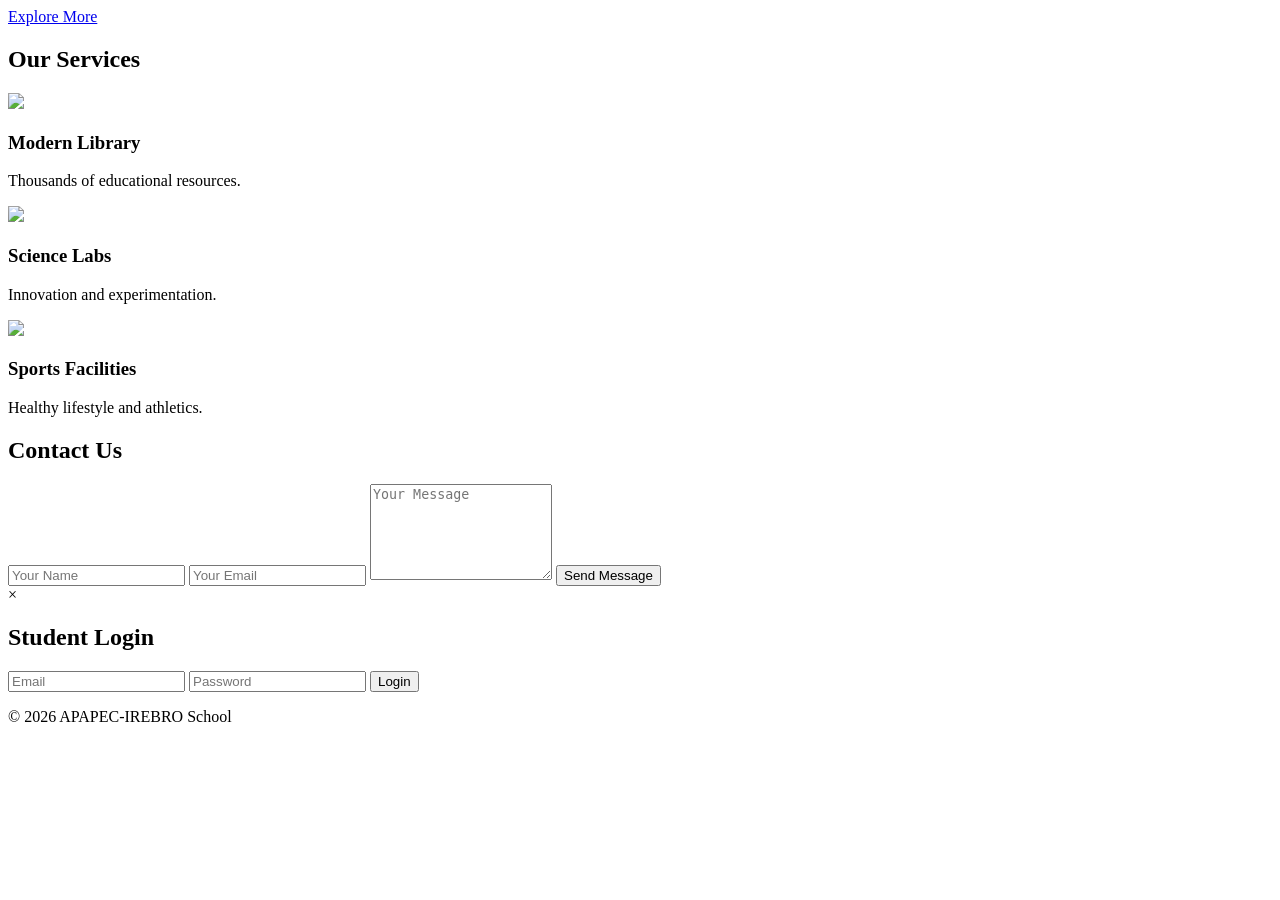
==== index.html @ 2ddeeaf6 "Add link to stylesheet in index.html" ====
<!DOCTYPE html>
<head>
  <link rel="stylesheets" href="style.css">
</head>
<a href="#about" class="btn">Explore More</a>
</div>
</section>

<section id="services">
<h2 class="section-title">Our Services</h2>

<div class="cards">
<div class="card">
<img src="https://images.unsplash.com/photo-1521587760476-6c12a4b040da?auto=format&fit=crop&w=1200&q=80">
<h3>Modern Library</h3>
<p>Thousands of educational resources.</p>
</div>

<div class="card">
<img src="https://images.unsplash.com/photo-1532187643603-ba119ca4109e?auto=format&fit=crop&w=1200&q=80">
<h3>Science Labs</h3>
<p>Innovation and experimentation.</p>
</div>

<div class="card">
<img src="https://images.unsplash.com/photo-1517649763962-0c623066013b?auto=format&fit=crop&w=1200&q=80">
<h3>Sports Facilities</h3>
<p>Healthy lifestyle and athletics.</p>
</div>
</div>
</section>

<section id="contact">
<h2 class="section-title">Contact Us</h2>

<form class="contact-form" action="contact.php" method="POST">
<input type="text" name="name" placeholder="Your Name" required>
<input type="email" name="email" placeholder="Your Email" required>
<textarea name="message" rows="6" placeholder="Your Message"></textarea>
<button type="submit">Send Message</button>
</form>
</section>

<div class="login-modal" id="loginModal">
<div class="login-box">
<span id="closeLogin">×</span>
<h2>Student Login</h2>

<form id="loginForm">
<input type="email" id="email" placeholder="Email" required>
<input type="password" id="password" placeholder="Password" required>
<button type="submit">Login</button>
</form>
</div>
</div>

<footer>
<p>© 2026 APAPEC-IREBRO School</p>
</footer>

</body>
</html>
---- style.css ----
*{
color:white;
cursor:pointer;
}

.login-modal{
position:fixed;
inset:0;
background:rgba(0,0,0,0.7);
display:flex;
justify-content:center;
align-items:center;
opacity:0;
visibility:hidden;
transition:0.4s;
}

.login-modal.active{
opacity:1;
visibility:visible;
}

.login-box{
background:#0f1c2e;
padding:40px;
border-radius:20px;
width:90%;
max-width:400px;
}

.login-box form{
display:flex;
flex-direction:column;
gap:20px;
}

.login-box input,
.login-box button{
padding:15px;
border:none;
border-radius:10px;
}

@media(max-width:768px){
header{
flex-direction:column;
gap:15px;
}

.hero h1{
font-size:2.5rem;
}

nav ul{
flex-wrap:wrap;
justify-content:center;
}
}
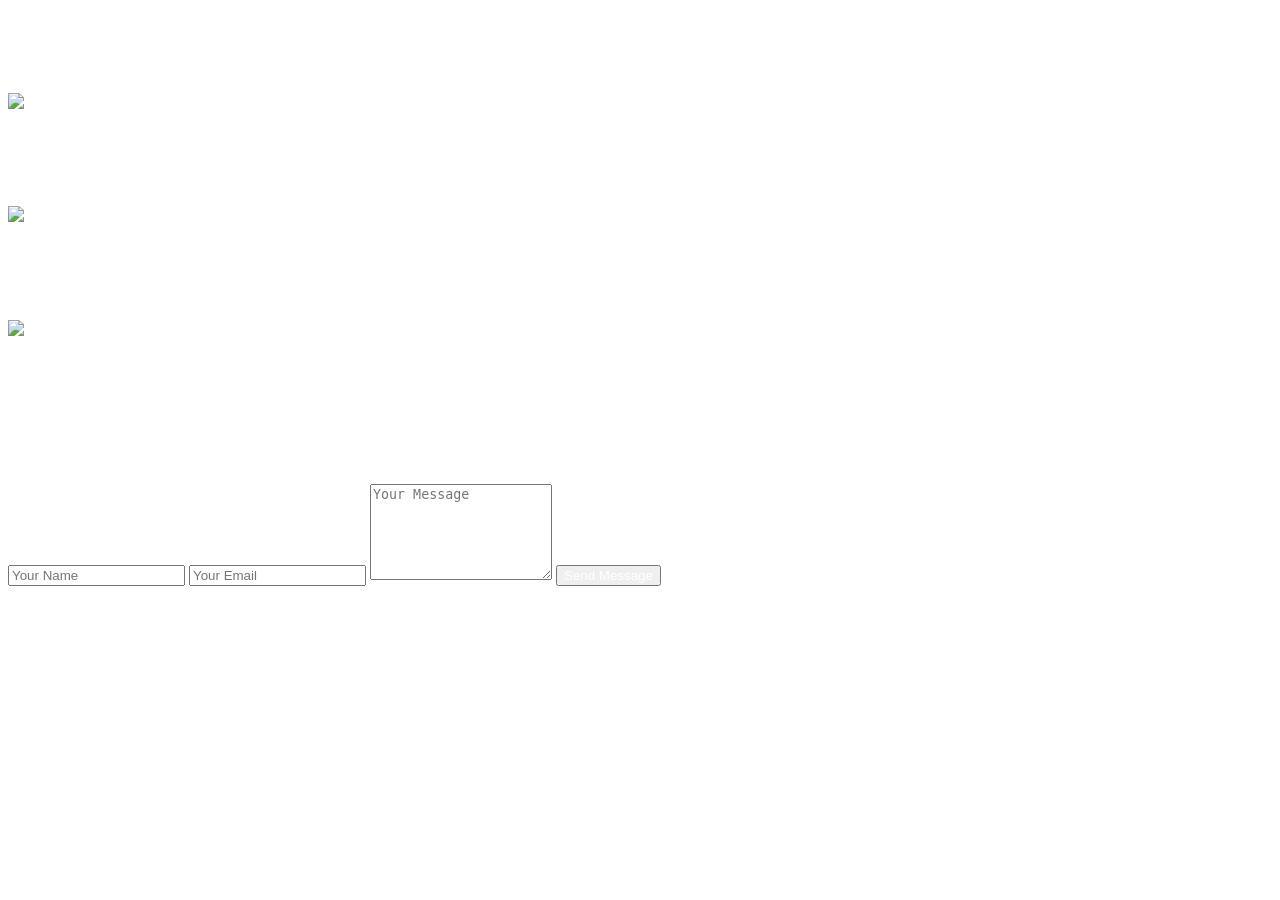
==== commit 05d947ef: "Fix typo in link rel attribute for stylesheet" ====
--- a/index.html
+++ b/index.html
@@ -1,6 +1,6 @@
 <!DOCTYPE html>
 <head>
-  <link rel="stylesheets" href="style.css">
+  <link rel="stylesheet" href="style.css">
 </head>
 <a href="#about" class="btn">Explore More</a>
 </div>
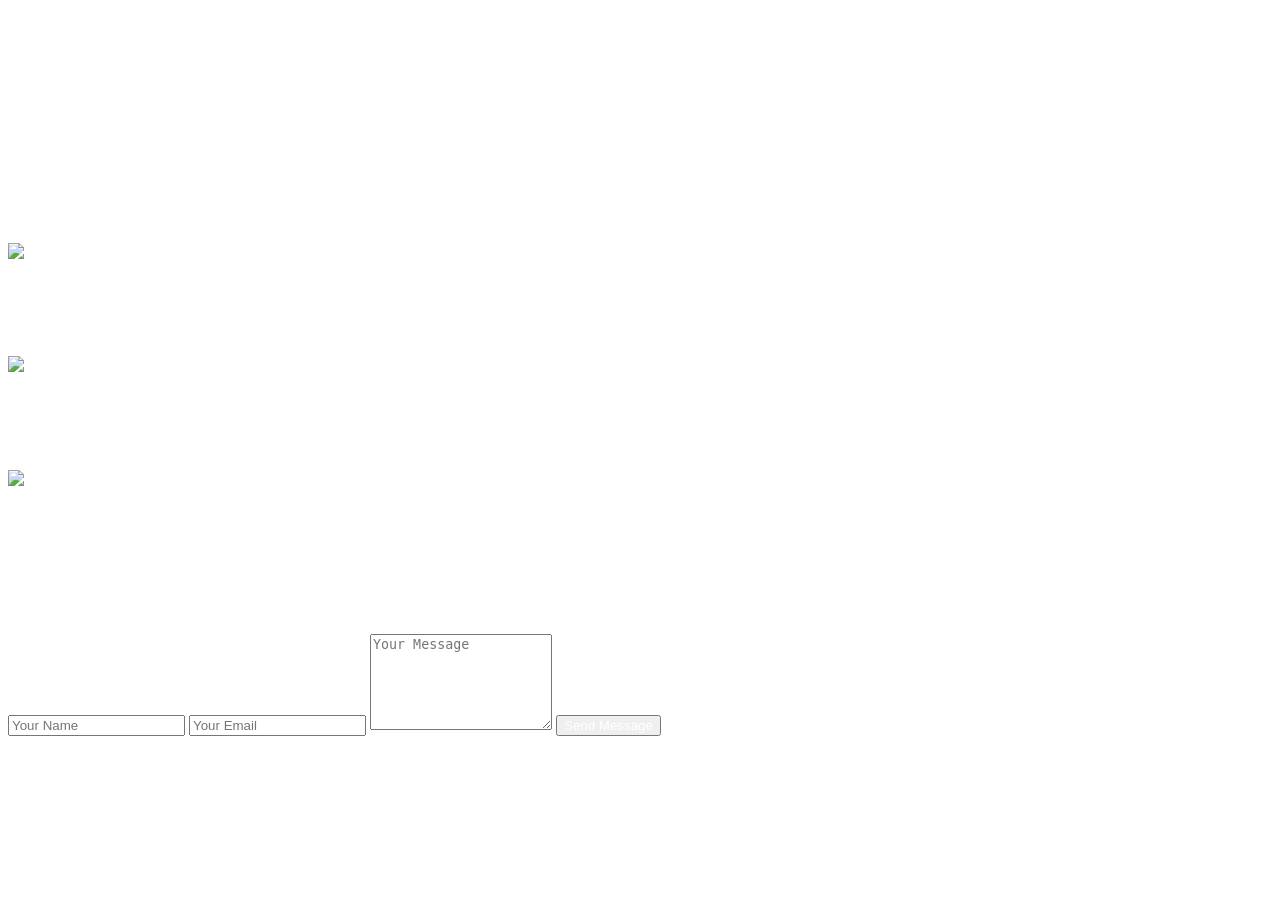
==== commit 71281074: "Add navigation links to index.html" ====
--- a/index.html
+++ b/index.html
@@ -1,7 +1,29 @@
 <!DOCTYPE html>
 <head>
-  <link rel="stylesheet" href="style.css">
+<meta charset="UTF-8">
+<meta name="viewport" content="width=device-width, initial-scale=1.0">
+<title>APAPEC-IREBRO School</title>
+
+<link rel="manifest" href="manifest.json">
+<link rel="stylesheet" href="style.css">
+<link href="https://fonts.googleapis.com/css2?family=Poppins:wght@300;400;500;600;700&display=swap" rel="stylesheet">
+
+<script defer src="firebase-config.js"></script>
+<script defer src="login.js"></script>
+<script defer src="app.js"></script>
 </head>
+<body>
+  <nav>
+<ul>
+<li><a href="index.html">Home</a></li>
+<li><a href="dashboard.html">Dashboard</a></li>
+<li><a href="admin.html">Admin</a></li>
+<li><a href="admissions.html">Admissions</a></li>
+<li><a href="results.html">Results</a></li>
+<li><a href="attendance.html">Attendance</a></li>
+<li><a href="payment.html">Payments</a></li>
+</ul>
+</nav
 <a href="#about" class="btn">Explore More</a>
 </div>
 </section>
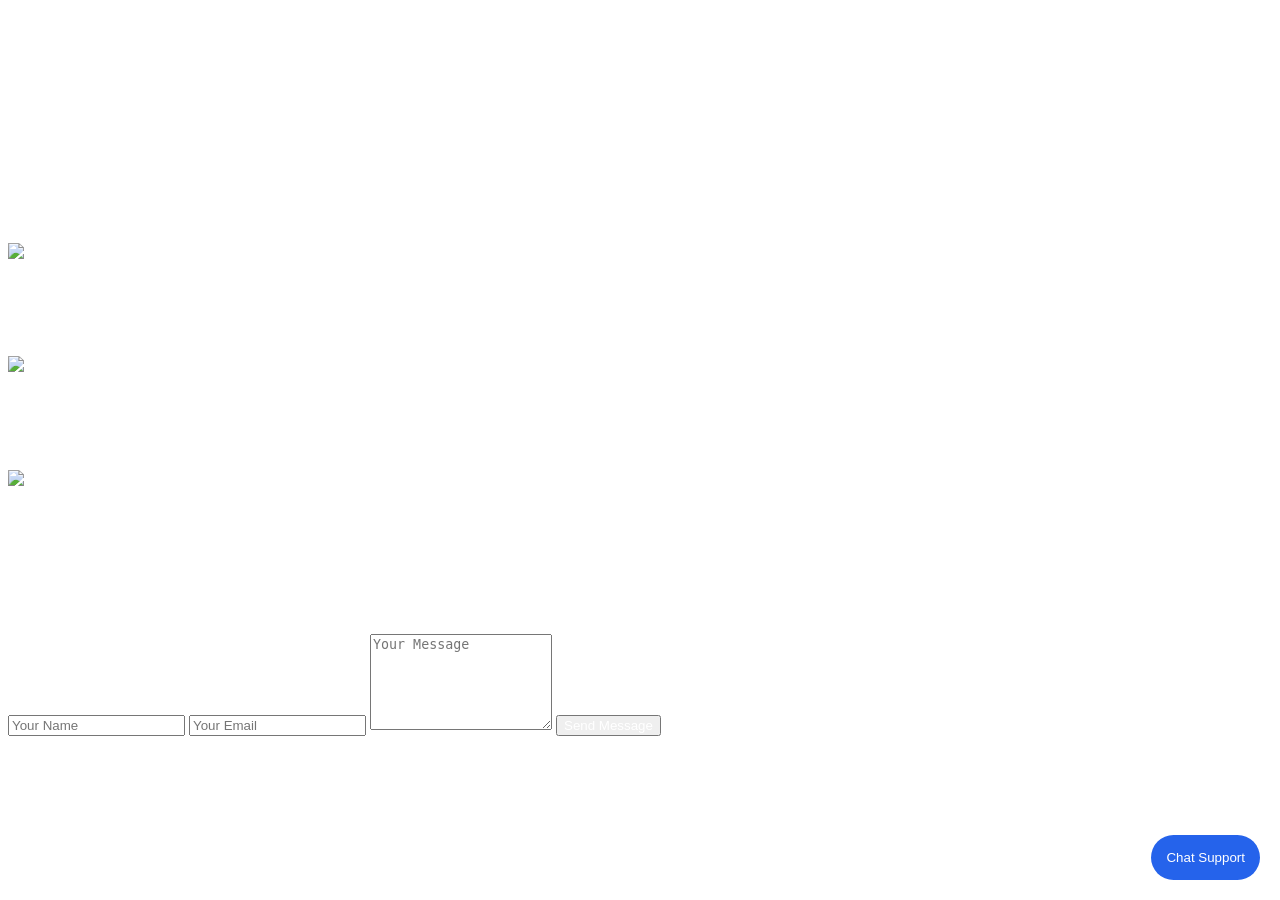
==== commit 5a0846cd: "Add script tags for JavaScript files in index.html Added script tags for app.js, login.js, chatbot.j" ====
--- a/index.html
+++ b/index.html
@@ -79,6 +79,10 @@
 <footer>
 <p>© 2026 APAPEC-IREBRO School</p>
 </footer>
+  <script src="app.js"></script>
+<script src="login.js"></script>
+<script src="chatbot.js"></script>
+  <script type="module" src="firebase-config.js"></script>
 
 </body>
 </html>
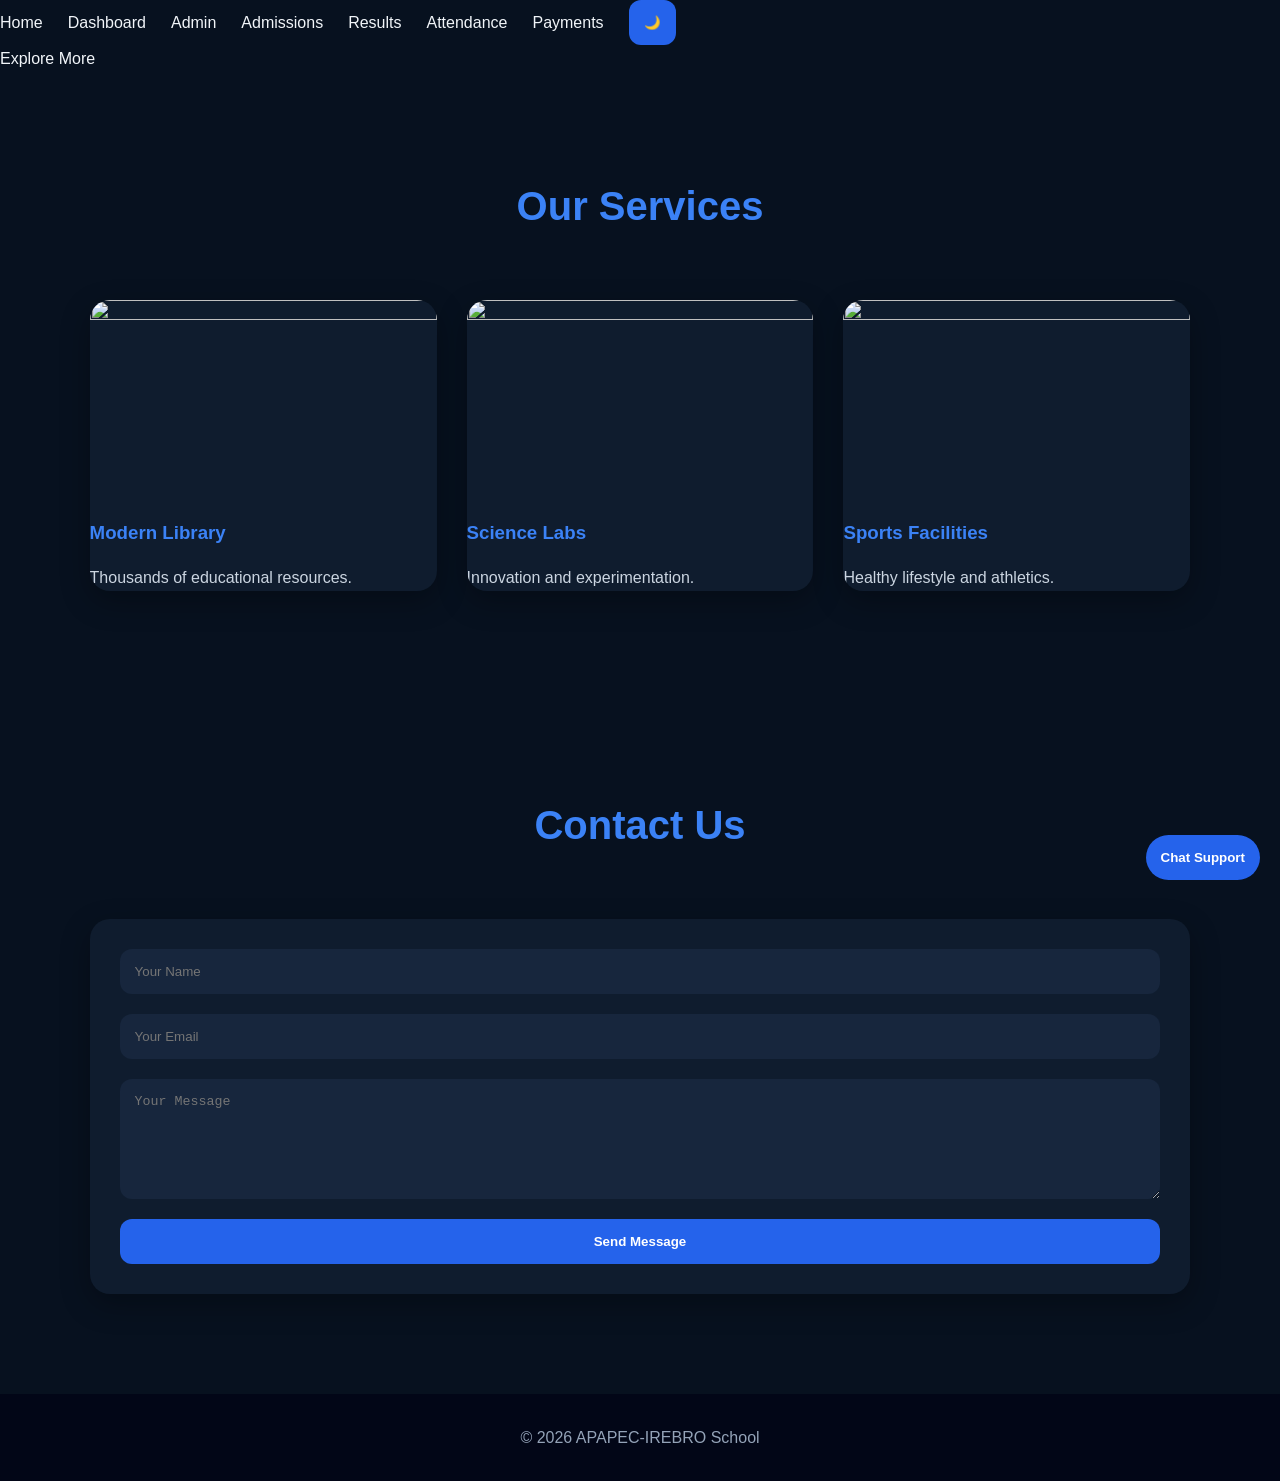
==== commit 0b887dcf: "Update index.html" ====
--- a/index.html
+++ b/index.html
@@ -22,6 +22,11 @@
 <li><a href="results.html">Results</a></li>
 <li><a href="attendance.html">Attendance</a></li>
 <li><a href="payment.html">Payments</a></li>
+  <!-- THEME TOGGLE BUTTON -->
+
+<button id="theme-toggle" class="theme-toggle">
+  🌙
+</button>
 </ul>
 </nav
 <a href="#about" class="btn">Explore More</a>
--- a/style.css
+++ b/style.css
@@ -1,58 +1,690 @@
+/* =========================
+GLOBAL RESET
+========================= */
+
 *{
-color:white;
-cursor:pointer;
-}
+  margin:0;
+  padding:0;
+  box-sizing:border-box;
+  scroll-behavior:smooth;
+}
+
+:root{
+  --bg:#07111f;
+  --secondary:#0f1c2e;
+  --card:#17263d;
+  --text:#f1f5f9;
+  --muted:#cbd5e1;
+  --primary:#3b82f6;
+  --primary-dark:#2563eb;
+  --shadow:0 10px 30px rgba(0,0,0,0.3);
+}
+/* =========================
+NAVBAR STYLING
+========================= */
+
+header{
+  position:fixed;
+  top:0;
+  left:0;
+  width:100%;
+  padding:15px 7%;
+  display:flex;
+  justify-content:space-between;
+  align-items:center;
+
+  background:rgba(7,17,31,0.95);
+  backdrop-filter:blur(10px);
+
+  border-bottom:1px solid rgba(255,255,255,0.08);
+
+  z-index:1000;
+  transition:0.4s ease;
+}
+
+/* LOGO */
+
+.logo{
+  font-size:1.8rem;
+  font-weight:700;
+  color:#60a5fa;
+  letter-spacing:1px;
+  cursor:pointer;
+}
+
+/* NAVIGATION */
+
+nav{
+  display:flex;
+  align-items:center;
+}
+
+nav ul{
+  display:flex;
+  align-items:center;
+  gap:25px;
+  list-style:none;
+}
+
+nav ul li{
+  position:relative;
+}
+
+nav ul li a{
+  color:#f1f5f9;
+  text-decoration:none;
+  font-size:1rem;
+  font-weight:500;
+  transition:0.3s ease;
+  padding:5px 0;
+}
+
+/* HOVER UNDERLINE */
+
+nav ul li a::after{
+  content:'';
+  position:absolute;
+  left:0;
+  bottom:-5px;
+
+  width:0%;
+  height:2px;
+
+  background:#60a5fa;
+
+  transition:0.3s ease;
+}
+
+nav ul li a:hover::after{
+  width:100%;
+}
+
+nav ul li a:hover{
+  color:#60a5fa;
+}
+
+/* LOGIN BUTTON */
+
+.login-nav-btn{
+  background:linear-gradient(135deg,#3b82f6,#2563eb);
+  padding:10px 22px;
+  border-radius:30px;
+  color:white !important;
+  transition:0.3s ease;
+}
+
+.login-nav-btn:hover{
+  transform:translateY(-3px);
+  box-shadow:0 8px 20px rgba(59,130,246,0.4);
+}
+
+/* MOBILE MENU BUTTON */
+
+.menu-toggle{
+  display:none;
+  font-size:2rem;
+  color:white;
+  cursor:pointer;
+}
+
+/* ACTIVE NAVBAR ON SCROLL */
+
+header.active{
+  background:#020617;
+  box-shadow:0 10px 25px rgba(0,0,0,0.3);
+}
+
+/* =========================
+RESPONSIVE NAVBAR
+========================= */
+
+@media(max-width:900px){
+
+  header{
+    padding:15px 5%;
+  }
+
+  .menu-toggle{
+    display:block;
+  }
+
+  nav{
+    position:absolute;
+    top:100%;
+    left:0;
+
+    width:100%;
+
+    background:#0f172a;
+
+    max-height:0;
+    overflow:hidden;
+
+    transition:0.4s ease;
+  }
+
+  nav.active{
+    max-height:500px;
+  }
+
+  nav ul{
+    flex-direction:column;
+    padding:20px 0;
+    gap:20px;
+  }
+
+  nav ul li{
+    text-align:center;
+  }
+}
+
+@media(max-width:500px){
+
+  .logo{
+    font-size:1.5rem;
+  }
+
+  nav ul li a{
+    font-size:0.95rem;
+  }
+
+  .login-nav-btn{
+    padding:8px 18px;
+  }
+}
+
+body{
+  font-family:'Poppins',sans-serif;
+  background:var(--bg);
+  color:var(--text);
+  overflow-x:hidden;
+  line-height:1.7;
+}
+
+img{
+  width:100%;
+  display:block;
+}
+
+a{
+  text-decoration:none;
+}
+
+ul{
+  list-style:none;
+}
+
+section{
+  padding:100px 7%;
+}
+
+.section-title{
+  text-align:center;
+  font-size:2.5rem;
+  color:var(--primary);
+  margin-bottom:60px;
+}
+
+/* =========================
+SCROLLBAR
+========================= */
+
+::-webkit-scrollbar{
+  width:10px;
+}
+
+::-webkit-scrollbar-thumb{
+  background:var(--primary);
+  border-radius:20px;
+}
+
+::-webkit-scrollbar-track{
+  background:var(--bg);
+}
+
+/* =========================
+HEADER
+========================= */
+
+header{
+  position:fixed;
+  top:0;
+  left:0;
+  width:100%;
+  padding:15px 7%;
+  background:rgba(7,17,31,0.95);
+  display:flex;
+  justify-content:space-between;
+  align-items:center;
+  z-index:1000;
+  backdrop-filter:blur(10px);
+  border-bottom:1px solid rgba(255,255,255,0.08);
+}
+
+.logo{
+  font-size:1.8rem;
+  font-weight:700;
+  color:var(--primary);
+}
+
+nav ul{
+  display:flex;
+  gap:25px;
+  align-items:center;
+}
+
+nav a{
+  color:var(--text);
+  font-weight:500;
+  position:relative;
+  transition:0.3s;
+}
+
+nav a::after{
+  content:'';
+  position:absolute;
+  left:0;
+  bottom:-5px;
+  width:0;
+  height:2px;
+  background:var(--primary);
+  transition:0.3s;
+}
+
+nav a:hover::after{
+  width:100%;
+}
+
+nav a:hover{
+  color:var(--primary);
+}
+
+.login-nav-btn{
+  padding:10px 22px;
+  border-radius:30px;
+  background:var(--primary-dark);
+}
+
+/* =========================
+HERO SECTION
+========================= */
+
+.hero{
+  min-height:100vh;
+  display:flex;
+  justify-content:center;
+  align-items:center;
+  text-align:center;
+  padding:120px 7% 60px;
+  background:
+  linear-gradient(rgba(0,0,0,0.7),rgba(0,0,0,0.7)),
+  url('https://images.unsplash.com/photo-1523050854058-8df90110c9f1?auto=format&fit=crop&w=1920&q=80') center/cover;
+}
+
+.hero-content{
+  max-width:850px;
+}
+
+.hero h1{
+  font-size:4rem;
+  margin-bottom:20px;
+}
+
+.hero span{
+  color:var(--primary);
+}
+
+.hero p{
+  color:#dbeafe;
+  font-size:1.2rem;
+  margin-bottom:35px;
+}
+
+.btn{
+  display:inline-block;
+  padding:14px 32px;
+  background:linear-gradient(135deg,var(--primary),var(--primary-dark));
+  color:white;
+  border-radius:50px;
+  font-weight:600;
+  transition:0.4s;
+  box-shadow:var(--shadow);
+}
+
+.btn:hover{
+  transform:translateY(-5px);
+}
+
+/* =========================
+CARDS
+========================= */
+
+.cards,
+.gallery-grid,
+.event-container,
+.achievement-container,
+.contact-container{
+  display:grid;
+  grid-template-columns:repeat(auto-fit,minmax(280px,1fr));
+  gap:30px;
+}
+
+.card,
+.event-card,
+.achievement-box,
+.contact-info,
+.contact-form,
+.login-box{
+  background:var(--secondary);
+  border-radius:20px;
+  overflow:hidden;
+  transition:0.4s;
+  box-shadow:var(--shadow);
+}
+
+.card:hover,
+.event-card:hover,
+.achievement-box:hover{
+  transform:translateY(-10px);
+}
+
+.card img{
+  aspect-ratio:16/10;
+  object-fit:cover;
+}
+
+.card-content,
+.event-card,
+.achievement-box,
+.contact-info,
+.contact-form,
+.login-box{
+  padding:30px;
+}
+
+.card h3,
+.event-card h3,
+.about-text h2{
+  color:var(--primary);
+  margin-bottom:15px;
+}
+
+.card p,
+.about-text p,
+.event-card p,
+.contact-info p{
+  color:var(--muted);
+}
+
+/* =========================
+ABOUT SECTION
+========================= */
+
+.about-container{
+  display:grid;
+  grid-template-columns:repeat(auto-fit,minmax(320px,1fr));
+  gap:50px;
+  align-items:center;
+}
+
+.about img{
+  border-radius:20px;
+}
+
+/* =========================
+GALLERY
+========================= */
+
+.gallery-item{
+  overflow:hidden;
+  border-radius:20px;
+}
+
+.gallery-item img{
+  aspect-ratio:1/1;
+  object-fit:cover;
+  transition:0.5s;
+}
+
+.gallery-item:hover img{
+  transform:scale(1.1);
+}
+
+/* =========================
+ACHIEVEMENTS
+========================= */
+
+.achievement-box h3{
+  font-size:3rem;
+  color:var(--primary);
+}
+
+/* =========================
+FAQ
+========================= */
+
+.faq-container{
+  max-width:900px;
+  margin:auto;
+}
+
+.faq-item{
+  background:var(--secondary);
+  border-radius:15px;
+  margin-bottom:20px;
+  overflow:hidden;
+}
+
+.faq-question{
+  width:100%;
+  background:none;
+  border:none;
+  color:white;
+  padding:20px;
+  font-size:1rem;
+  text-align:left;
+  cursor:pointer;
+}
+
+.faq-answer{
+  max-height:0;
+  overflow:hidden;
+  transition:max-height 0.4s ease;
+}
+
+.faq-answer p{
+  padding:20px;
+  color:var(--muted);
+}
+
+/* =========================
+FORMS
+========================= */
+
+form{
+  display:flex;
+  flex-direction:column;
+  gap:20px;
+}
+
+input,
+textarea,
+select{
+  width:100%;
+  padding:15px;
+  border:none;
+  border-radius:12px;
+  background:var(--card);
+  color:white;
+  outline:none;
+}
+
+button{
+  padding:15px;
+  border:none;
+  border-radius:12px;
+  background:var(--primary-dark);
+  color:white;
+  font-weight:600;
+  cursor:pointer;
+  transition:0.3s;
+}
+
+button:hover{
+  background:var(--primary);
+}
+
+.newsletter-box{
+  background:linear-gradient(135deg,var(--primary-dark),var(--primary));
+  padding:60px 30px;
+  border-radius:25px;
+  text-align:center;
+}
+
+.newsletter-form{
+  display:flex;
+  gap:15px;
+  flex-wrap:wrap;
+  justify-content:center;
+  margin-top:25px;
+}
+
+.newsletter-form input{
+  max-width:400px;
+}
+
+/* =========================
+LOGIN MODAL
+========================= */
 
 .login-modal{
-position:fixed;
-inset:0;
-background:rgba(0,0,0,0.7);
-display:flex;
-justify-content:center;
-align-items:center;
-opacity:0;
-visibility:hidden;
-transition:0.4s;
+  position:fixed;
+  inset:0;
+  background:rgba(0,0,0,0.7);
+  display:flex;
+  justify-content:center;
+  align-items:center;
+  opacity:0;
+  visibility:hidden;
+  transition:0.4s;
+  z-index:5000;
 }
 
 .login-modal.active{
-opacity:1;
-visibility:visible;
-}
-
-.login-box{
-background:#0f1c2e;
-padding:40px;
-border-radius:20px;
-width:90%;
-max-width:400px;
-}
-
-.login-box form{
-display:flex;
-flex-direction:column;
-gap:20px;
-}
-
-.login-box input,
-.login-box button{
-padding:15px;
-border:none;
-border-radius:10px;
+  opacity:1;
+  visibility:visible;
+}
+
+.close-btn{
+  position:absolute;
+  top:10px;
+  right:20px;
+  font-size:2rem;
+  cursor:pointer;
+}
+
+/* =========================
+FOOTER
+========================= */
+
+footer{
+  background:#020617;
+  text-align:center;
+  padding:30px;
+  color:#94a3b8;
+}
+
+/* =========================
+ANIMATIONS
+========================= */
+
+.floating{
+  animation:floating 4s ease-in-out infinite;
+}
+
+@keyframes floating{
+  0%{transform:translateY(0px);}
+  50%{transform:translateY(-15px);}
+  100%{transform:translateY(0px);}
+}
+
+.fade-in{
+  animation:fadeIn 1s ease forwards;
+}
+
+@keyframes fadeIn{
+  from{
+    opacity:0;
+    transform:translateY(30px);
+  }
+  to{
+    opacity:1;
+    transform:translateY(0);
+  }
+}
+
+/* =========================
+RESPONSIVE DESIGN
+========================= */
+
+@media(max-width:992px){
+
+  header{
+    flex-direction:column;
+    gap:15px;
+  }
+
+  nav ul{
+    flex-wrap:wrap;
+    justify-content:center;
+  }
+
+  .hero h1{
+    font-size:3rem;
+  }
 }
 
 @media(max-width:768px){
-header{
-flex-direction:column;
-gap:15px;
-}
-
-.hero h1{
-font-size:2.5rem;
-}
-
-nav ul{
-flex-wrap:wrap;
-justify-content:center;
-}
-}
+
+  section{
+    padding:80px 5%;
+  }
+
+  .hero h1{
+    font-size:2.4rem;
+  }
+
+  .section-title{
+    font-size:2rem;
+  }
+
+  .newsletter-form{
+    flex-direction:column;
+  }
+}
+
+@media(max-width:480px){
+
+  .hero h1{
+    font-size:2rem;
+  }
+
+  .hero p{
+    font-size:1rem;
+  }
+
+  .logo{
+    font-size:1.5rem;
+  }
+
+  nav ul{
+    gap:15px;
+  }
+
+  .card-content,
+  .contact-form,
+  .contact-info,
+  .event-card{
+    padding:20px;
+  }
+}
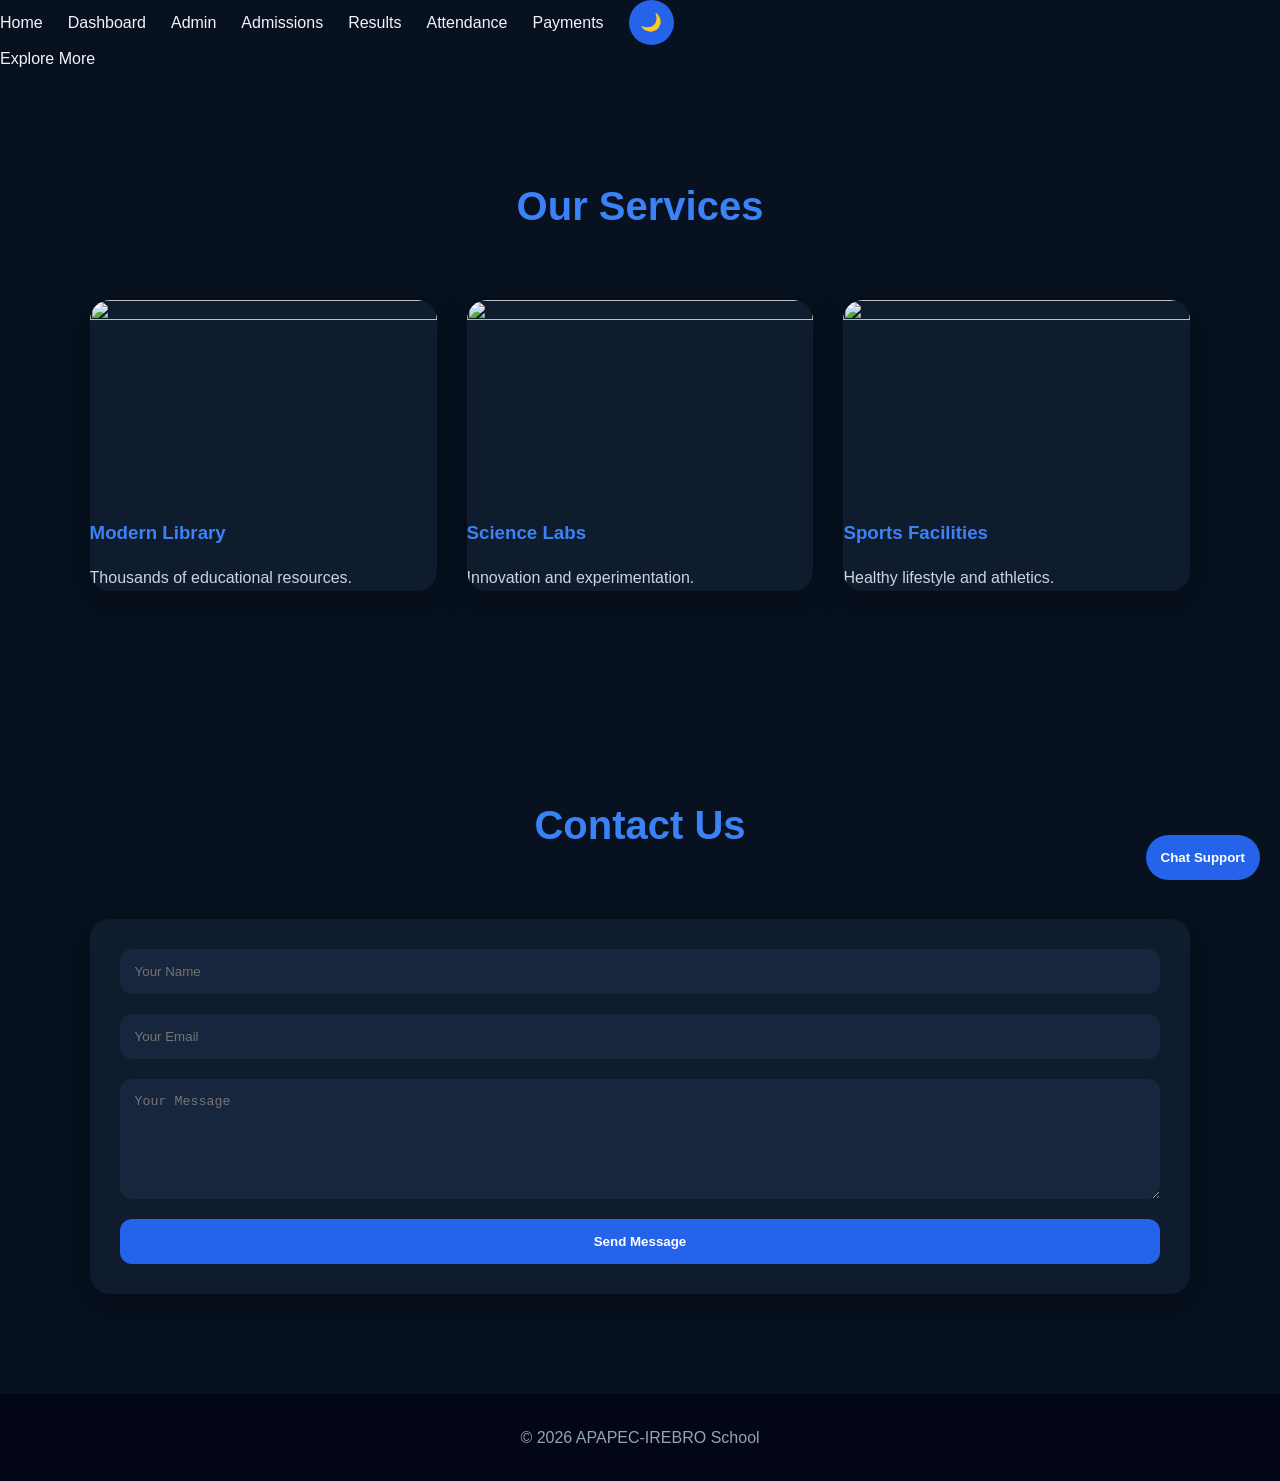
==== commit 049e1528: "Add theme toggle functionality for dark/light mode" ====
--- a/index.html
+++ b/index.html
@@ -88,6 +88,31 @@
 <script src="login.js"></script>
 <script src="chatbot.js"></script>
   <script type="module" src="firebase-config.js"></script>
+  <script>
+    
+
+/* =========================
+DARK/LIGHT MODE
+========================= */
+
+const themeToggle =
+document.getElementById('theme-toggle');
+
+themeToggle.addEventListener('click', () => {
+
+  document.body.classList.toggle('light-mode');
+
+  if(document.body.classList.contains('light-mode')){
+
+    themeToggle.innerHTML = '☀️';
+
+  } else {
+
+    themeToggle.innerHTML = '🌙';
+  }
+
+});
+  </script>
 
 </body>
 </html>
--- a/style.css
+++ b/style.css
@@ -77,6 +77,80 @@
   font-weight:500;
   transition:0.3s ease;
   padding:5px 0;
+}
+/* =========================
+THEME TOGGLE BUTTON
+========================= */
+
+.theme-toggle{
+  width:45px;
+  height:45px;
+
+  border:none;
+  border-radius:50%;
+
+  background:#2563eb;
+  color:white;
+
+  font-size:1.1rem;
+  cursor:pointer;
+
+  display:flex;
+  justify-content:center;
+  align-items:center;
+
+  transition:0.3s ease;
+}
+
+.theme-toggle:hover{
+  transform:rotate(180deg) scale(1.1);
+  background:#3b82f6;
+  box-shadow:0 8px 20px rgba(59,130,246,0.4);
+}
+/* =========================
+LIGHT MODE
+========================= */
+
+body.light-mode{
+  background:#f8fafc;
+  color:#0f172a;
+}
+
+body.light-mode header{
+  background:rgba(255,255,255,0.95);
+}
+
+body.light-mode .card,
+body.light-mode .event-card,
+body.light-mode .achievement-box,
+body.light-mode .contact-form,
+body.light-mode .contact-info,
+body.light-mode .faq-item,
+body.light-mode .login-box{
+  background:white;
+  color:#0f172a;
+}
+
+body.light-mode nav a{
+  color:#0f172a;
+}
+
+body.light-mode .card p,
+body.light-mode .about-text p,
+body.light-mode .faq-answer p{
+  color:#334155;
+}
+
+body.light-mode input,
+body.light-mode textarea,
+body.light-mode select{
+  background:#e2e8f0;
+  color:#0f172a;
+}
+
+body.light-mode footer{
+  background:#cbd5e1;
+  color:#0f172a;
 }
 
 /* HOVER UNDERLINE */
